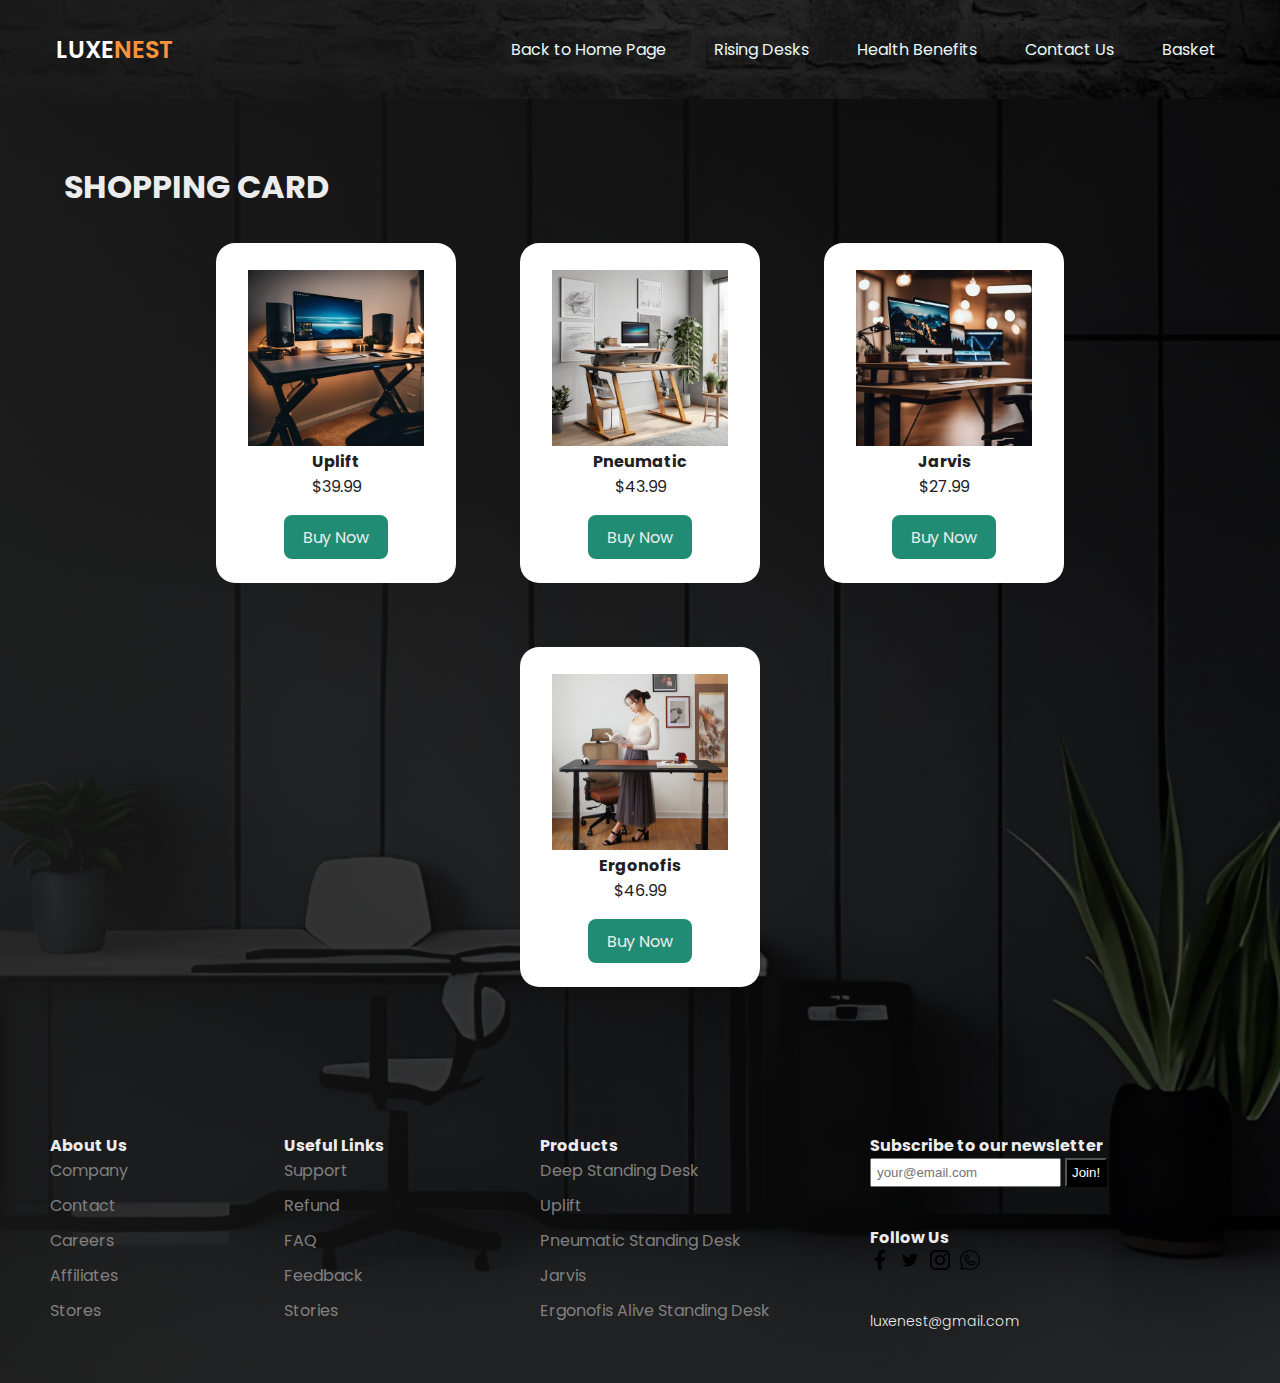
==== backet.html @ a1a51fa3 "Latest Update" ====
<!DOCTYPE html>
<html lang="en">
<head>
    <meta charset="UTF-8">
    <meta name="viewport" content="width=device-width, initial-scale=1.0">
    <title>Luxe Nest | Basket</title>
    <link rel="stylesheet" href="backet.css">
</head>
<body>
    <header>
        <nav class="section__container nav__container">
          <div class="nav__logo">LUXE<span>NEST</span></div>
          <ul class="nav__links">
            <li class="link"><a href="index.html">Back to Home Page</a></li>
            <li class="link"><a href="rising-desk.html">Rising Desks</a></li>
            <li class="link"><a href="health-benefits.html">Health Benefits</a></li>
            <li class="link"><a href="contact-us.html">Contact Us</a></li>
            <li class="link"><a href="backet.html">Basket</a></li>
          </ul>
        </nav>
      </header>

      <section class="products">
        <h1>SHOPPING CARD</h1>
        <div class="all-products">
            <div class="product">
                <img src="img/desk19.png" alt="">
                <div class="product-info">
                    <h4 class="product-title">Uplift</h4>
                    <p class="product-price">$39.99</p>
                    <a class="product-btn" href="#">Buy Now</a>
                </div>
            </div> 
            
            <div class="product">
                <img src="img/desk20.png" alt="">
                <div class="product-info">
                    <h4 class="product-title">Pneumatic</h4>
                    <p class="product-price">$43.99</p>
                    <a class="product-btn" href="#">Buy Now</a>
                </div>
            </div>

            <div class="product">
                <img src="img/desk21.png" alt="">
                <div class="product-info">
                    <h4 class="product-title">Jarvis</h4>
                    <p class="product-price">$27.99</p>
                    <a class="product-btn" href="#">Buy Now</a>
                </div>
            </div>

            <div class="product">
                <img src="img/desk8.webp" alt="">
                <div class="product-info">
                    <h4 class="product-title">Ergonofis</h4>
                    <p class="product-price">$46.99</p>
                    <a class="product-btn" href="#">Buy Now</a>
                </div>
            </div>
        </div>
      </section>

      <footer>
        <div class="footerLeft">
            <div class="footerMenu">
                <h1 class="fMenuTitle">About Us</h1>
                <ul class="fList">
                    <li class="fListItem">Company</li>
                    <li class="fListItem">Contact</li>
                    <li class="fListItem">Careers</li>
                    <li class="fListItem">Affiliates</li>
                    <li class="fListItem">Stores</li>
                </ul>
            </div>
            <div class="footerMenu">
                <h1 class="fMenuTitle">Useful Links</h1>
                <ul class="fList">
                    <li class="fListItem">Support</li>
                    <li class="fListItem">Refund</li>
                    <li class="fListItem">FAQ</li>
                    <li class="fListItem">Feedback</li>
                    <li class="fListItem">Stories</li>
                </ul>
            </div>
            <div class="footerMenu">
                <h1 class="fMenuTitle">Products</h1>
                <ul class="fList">
                    <li class="fListItem">Deep Standing Desk</li>
                    <li class="fListItem">Uplift</li>
                    <li class="fListItem">Pneumatic Standing Desk</li>
                    <li class="fListItem">Jarvis</li>
                    <li class="fListItem">Ergonofis Alive Standing Desk</li>
                </ul>
            </div>
        </div>
        <div class="footerRight">
            <div class="footerRightMenu">
                <h1 class="fMenuTitle">Subscribe to our newsletter</h1>
                <div class="fMail">
                    <input type="text" placeholder="your@email.com" class="fInput">
                    <button class="fButton">Join!</button>
                </div>
            </div>
            <div class="footerRightMenu">
                <h1 class="fMenuTitle">Follow Us</h1>
                <div class="fIcons">
                    <img src="./img/facebook.png" alt="" class="fIcon">
                    <img src="./img/twitter.png" alt="" class="fIcon">
                    <img src="./img/instagram.png" alt="" class="fIcon">
                    <img src="./img/whatsapp.png" alt="" class="fIcon">
                </div>
            </div>
            <div class="footerRightMenu">
                <span class="copyright">luxenest@gmail.com</span>
            </div>
        </div>
    </footer>

</body>
</html>
---- backet.css ----
@import url("https://fonts.googleapis.com/css2?family=Poppins:wght@400;500;600;700&display=swap");

:root {
  --primary-color: #12ac8e;
  --primary-color-dark: #0d846c;
  --primary-color-light: #e9f7f7;
  --secondary-color: #fb923c;
  --text-dark: #333333;
  --text-light: #767268;
  --white: #ffffff;
  --max-width: 1200px;
}

* {
  padding: 0;
  margin: 0;
  box-sizing: border-box;
}

body {
    font-size: 1em;
    font-family: Arial, Helvetica, sans-serif;
    background: #218c74;
    color: #ececec;
    font-family: "Poppins", sans-serif;

    background-image: linear-gradient(
        to right,
        rgba(24, 24, 24, 0.9),
        rgba(0, 0, 0, 0.7)
      ),
      url("img/bg1.jpeg");
    background-position: center center;
    background-size: cover;
    background-repeat: no-repeat;
}

section {
    padding: 4rem;
}

h2 {
    text-align: center;
    margin-bottom: 5rem;
    font-size: 4rem;
}

.all-products {
    display: flex;
    align-items: center;
    justify-content: center;
    flex-wrap: wrap;
}

.product {
    overflow: hidden;
    background: #ffffff;
    color: #21201e;
    text-align: center;
    width: 240px;
    height: 340px;
    padding: 2rem;
    display: flex;
    flex-direction: column;
    align-items: center;
    justify-content: center;
    border-radius: 1.2rem;
    margin: 2rem;
}

.product:hover img{
    scale: 1.1;
}

.product:hover {
    box-shadow: 5px 15px 25px #eeeeee;
}

.product img {
    height: 200px;
    margin: 0.2rem;
    transition: all 0.3s;
}

.product a:link, .product a:visited {
    color: #ececec;
    display: inline-block;
    text-decoration: none;
    background-color: #218c74;
    padding: 0.6rem 1.2rem;
    border-radius: 0.5rem;
    margin-top: 1rem;
    transition: all 0.2s;
}

.product a:hover {
    transform: scale(1.1);
}

.section__container {
  max-width: var(--max-width);
  margin: auto;
  padding: 5rem 1rem;
}

.section__header {
  margin-bottom: 0.5rem;
  font-size: 2rem;
  font-weight: 600;
  color: var(--text-dark);
}

.btn {
  padding: 0.75rem 2rem;
  outline: none;
  border: none;
  font-size: 1rem;
  white-space: nowrap;
  color: var(--white);
  background-color: var(--secondary-color);
  border-radius: 5px;
  cursor: pointer;
}

img {
  width: 100%;
  display: flex;
}

a {
  text-decoration: none;
}

header {
  background-image: linear-gradient(
      to right,
      rgba(24, 24, 24, 0.9),
      rgba(0, 0, 0, 0.7)
    ),
    url("img/bg4.jpg");
  background-position: center center;
  background-size: cover;
  background-repeat: no-repeat;
}

.nav__container {
  padding: 2rem 1rem;
  display: flex;
  align-items: center;
  justify-content: space-between;
}

.nav__logo {
  font-size: 1.5rem;
  font-weight: 600;
  color: var(--white);
}

.nav__logo span {
  color: var(--secondary-color);
}

.nav__links {
  list-style: none;
  display: flex;
  align-items: center;
  justify-content: center;
  gap: 2rem;
}

.link a {
  padding: 0.5rem;
  color: var(--primary-color-light);
}

.link a:hover {
  color: var(--white);
}

footer {
    display: flex;
  }
  
  .footerLeft {
    flex: 2;
    display: flex;
    justify-content: space-between;
    padding: 50px;
  }
  
  .fMenuTitle {
    font-size: 16px;
  }
  
  .fList {
    padding: 0;
    list-style: none;
  }
  
  .fListItem {
    margin-bottom: 10px;
    color: gray;
    cursor: pointer;
  }
  
  .footerRight {
    flex: 1;
    padding: 50px;
    display: flex;
    flex-direction: column;
    justify-content: space-between;
  }
  
  .fInput {
    padding: 5px;
  }
  
  .fButton {
    padding: 5px;
    background-color: black;
    color: white;
  }
  
  .fIcons{
    display: flex;
  }
  
  .fIcon{
    width: 20px;
    height: 20px;
    margin-right: 10px;
  }
  
  .copyright{
    font-weight: 300;
    font-size: 14px;
  }

  @media(max-width: 1100px){
    .messageForm .halfWidth{
      flex-basis: 100%;
    }
  }
  @media(max-width: 900px){
    .container .row{
      flex-wrap: wrap;
    }
    .row section.left, .row section.right{
      flex-basis: 100%;
      margin: 0px;
    }
  }
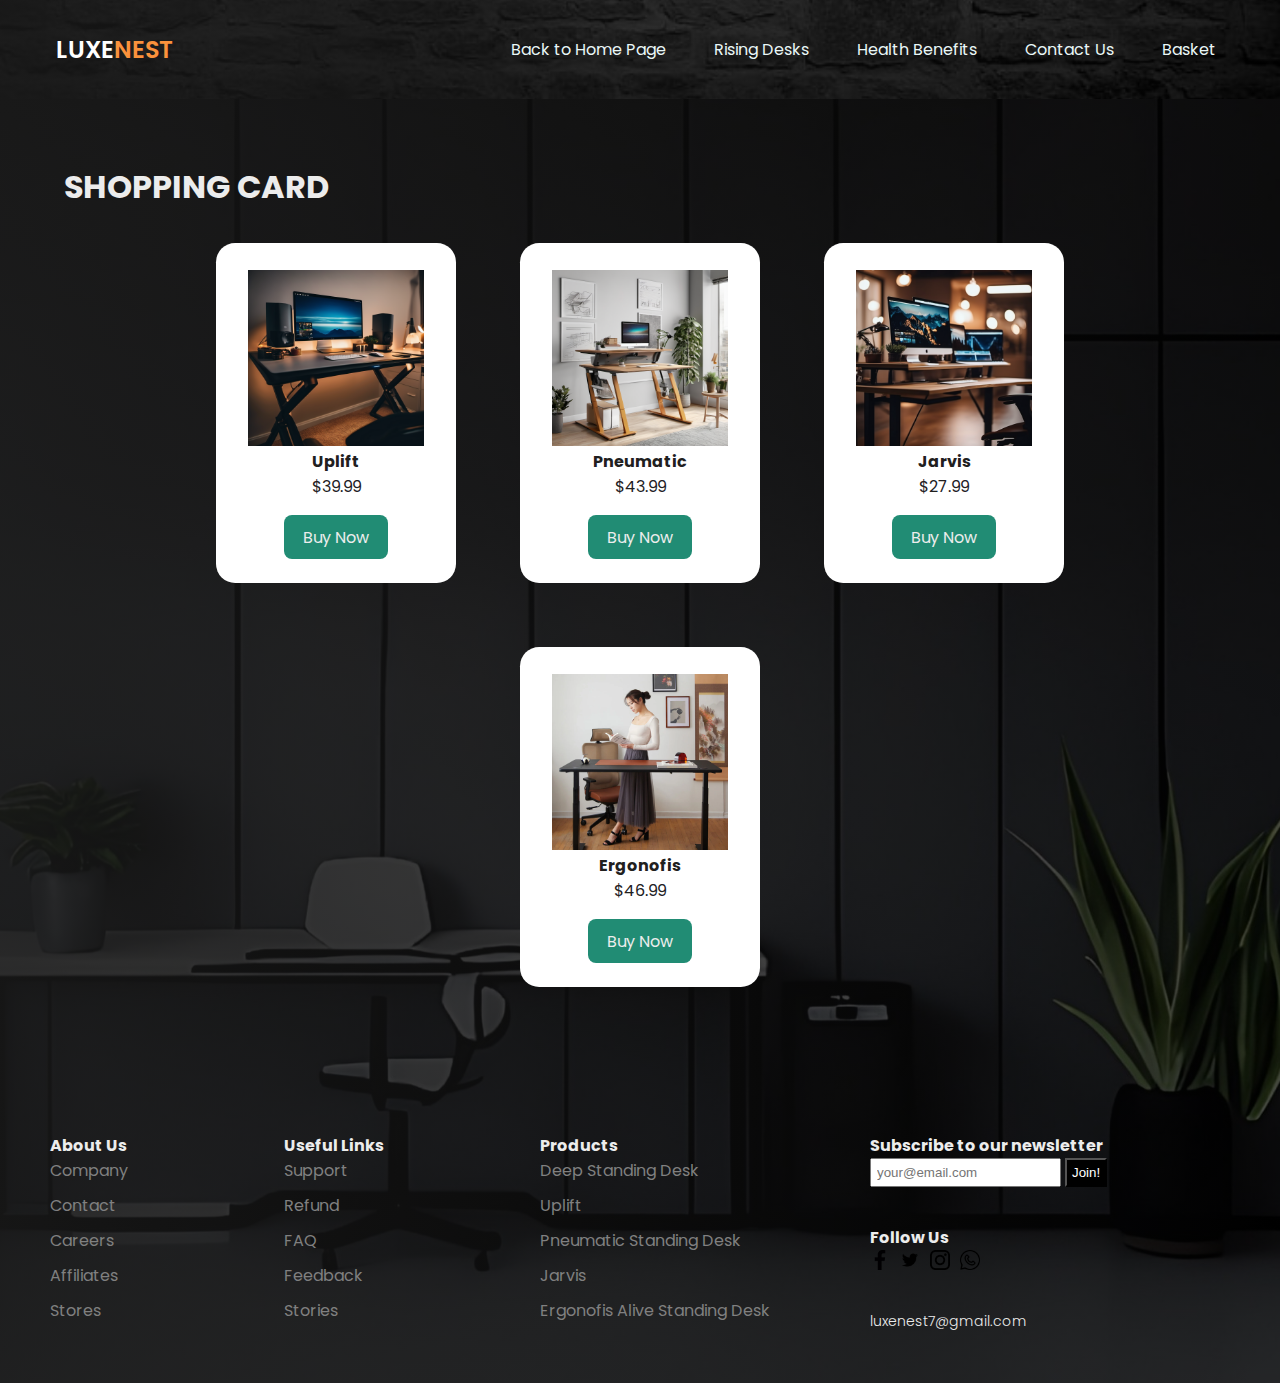
==== commit 16f6a874: "Fixed as Teacher asked" ====
--- a/backet.html
+++ b/backet.html
@@ -105,14 +105,22 @@
             <div class="footerRightMenu">
                 <h1 class="fMenuTitle">Follow Us</h1>
                 <div class="fIcons">
-                    <img src="./img/facebook.png" alt="" class="fIcon">
-                    <img src="./img/twitter.png" alt="" class="fIcon">
-                    <img src="./img/instagram.png" alt="" class="fIcon">
-                    <img src="./img/whatsapp.png" alt="" class="fIcon">
+                    <a href="https://www.facebook.com" target="_blank">
+                        <img src="./img/facebook.png" alt="" class="fIcon">
+                    </a>
+                    <a href="https://twitter.com" target="_blank">
+                        <img src="./img/twitter.png" alt="" class="fIcon">
+                    </a>
+                    <a href="https://www.instagram.com" target="_blank">
+                        <img src="./img/instagram.png" alt="" class="fIcon">
+                    </a>
+                    <a href="https://web.whatsapp.com" target="_blank">
+                        <img src="./img/whatsapp.png" alt="" class="fIcon">
+                    </a>
                 </div>
             </div>
             <div class="footerRightMenu">
-                <span class="copyright">luxenest@gmail.com</span>
+                <span class="copyright">luxenest7@gmail.com</span>
             </div>
         </div>
     </footer>
